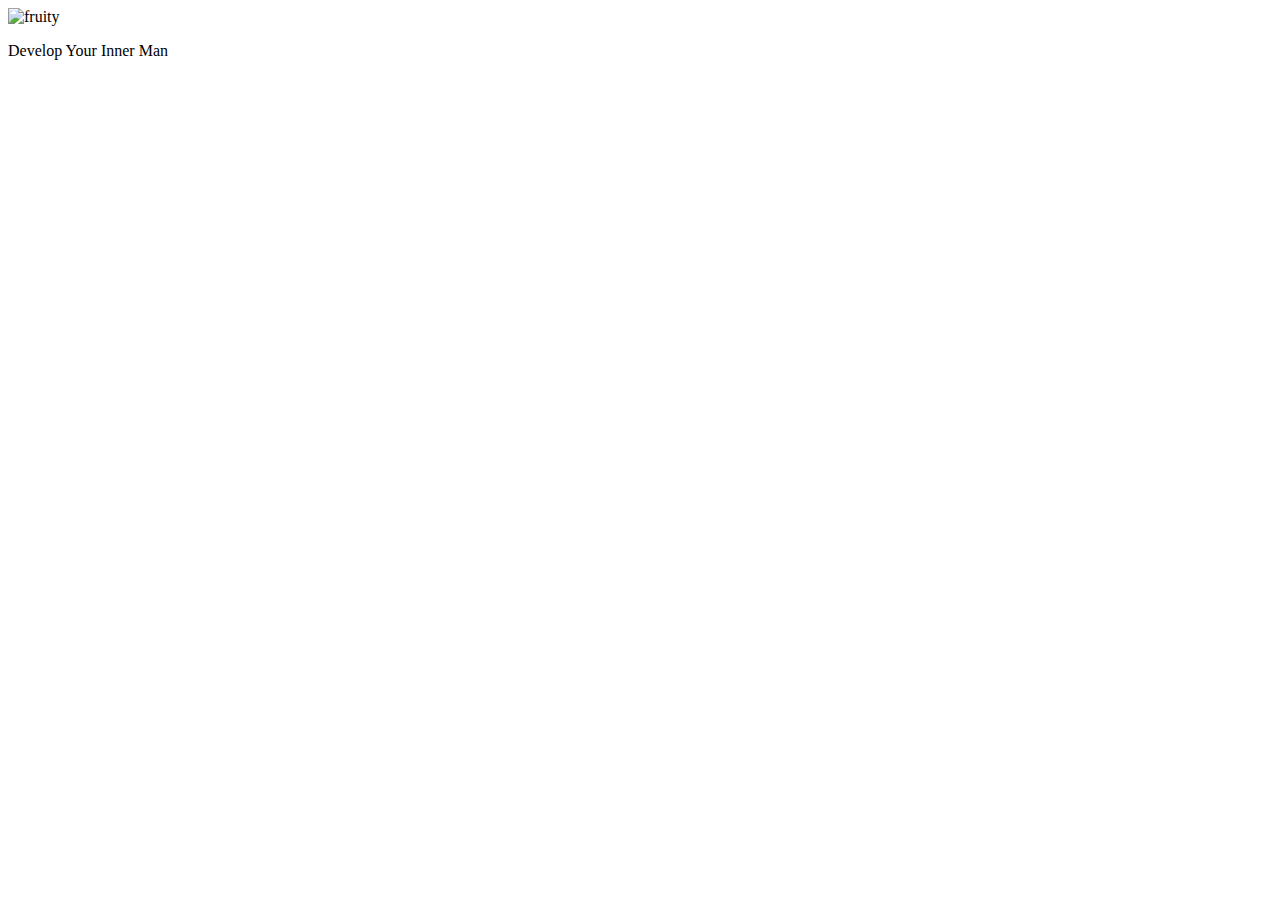
==== index.html @ 4a962a50 "Add files via upload" ====
<!DOCTYPE html>
<html>

<head>
    <meta charset="utf-8" />
    <meta http-equiv="X-UA-Compatible" content="IE=edge">
    <title>Sample Page</title>
    <meta name="viewport" content="width=device-width, initial-scale=1">
    <link rel="stylesheet" type="text/css" media="screen" href="practice.css" />
</head>

<body>
    <section class="landing"></section>
    <div class="landing-inner">
        <img src="fruit.jpeg" alt="fruity">
        <p>Develop Your Inner Man</p>
    </div>

    </body>
    

</html>
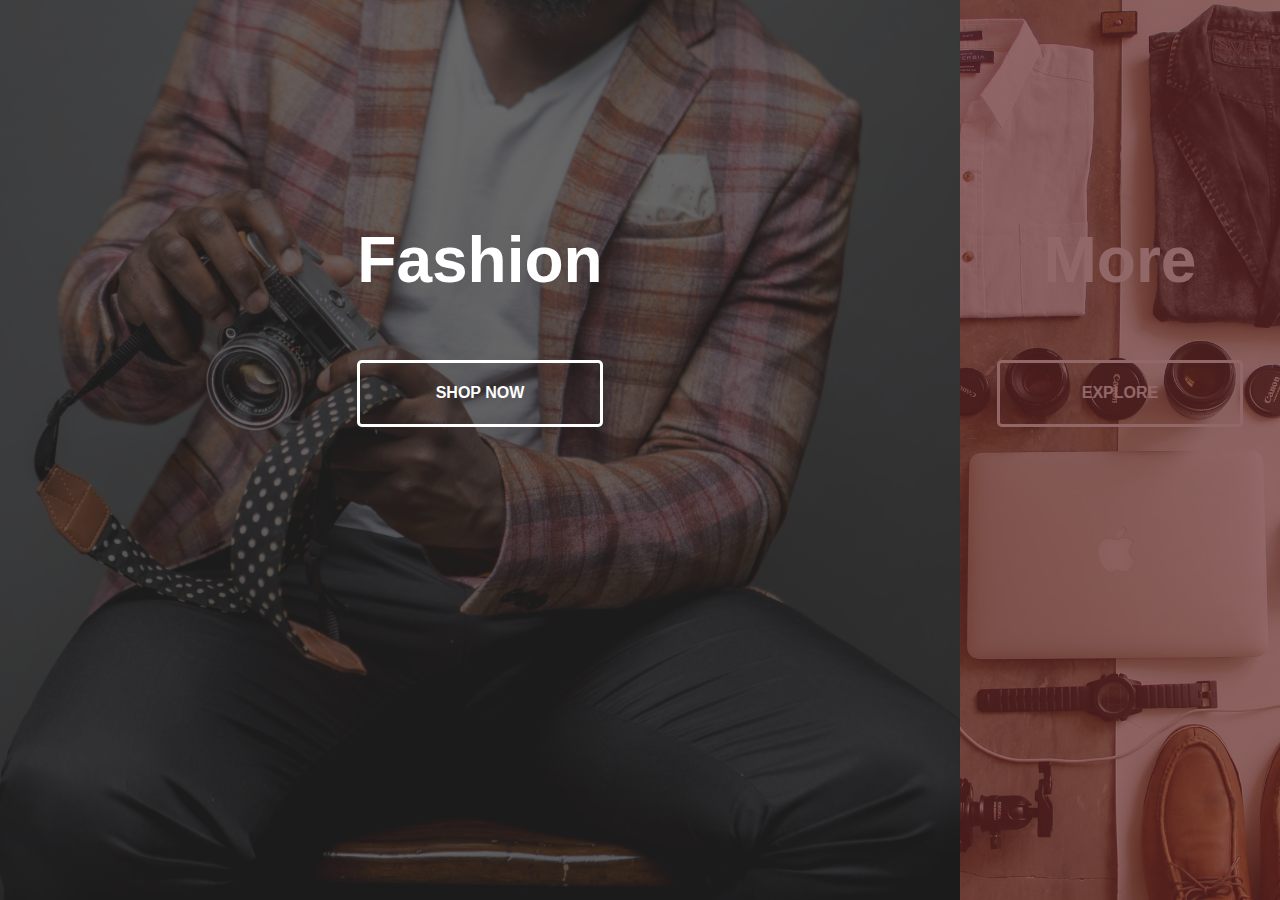
==== commit f92dd78d: "Add files via upload" ====
--- a/index.html
+++ b/index.html
@@ -4,19 +4,25 @@
 <head>
     <meta charset="utf-8" />
     <meta http-equiv="X-UA-Compatible" content="IE=edge">
-    <title>Sample Page</title>
+    <title>Gent's Mall</title>
     <meta name="viewport" content="width=device-width, initial-scale=1">
-    <link rel="stylesheet" type="text/css" media="screen" href="practice.css" />
+    <link rel="stylesheet" type="text/css" media="screen" href="style.css" />
+
 </head>
 
 <body>
-    <section class="landing"></section>
-    <div class="landing-inner">
-        <img src="fruit.jpeg" alt="fruity">
-        <p>Develop Your Inner Man</p>
+    <div class="container">
+        <div class="split left">
+            <h1>Fashion</h1>
+            <a href="fashion.html" class="button">Shop Now</a>
+        </div>
+        <div class="split right">
+            <h1>More</h1>
+            <a href="shopper.html" class="button">Explore</a>
+        </div>
     </div>
 
-    </body>
-    
+    <script src="main.js"></script>
+</body>
 
 </html>--- a/style.css
+++ b/style.css
@@ -0,0 +1,172 @@
+:root {
+    --container-bg-color: #3333;
+    --left-bg-color: rgba(40, 39, 39, 0.7);
+    --right-bg-color: rgba(100, 39, 39, 0.7);
+    --left-button-hover-color: rgba(11, 11, 99, 0.3);
+    --right-button-hover-color: rgba(92, 0, 30, 0.3);
+    --hover-width: 75%;
+    --other-width: 25%;
+    --speed: 1000ms;
+}
+
+html,
+body {
+    padding: 0;
+    margin: 0;
+    font-family: 'Franklin Gothic Medium', 'Arial Narrow', Arial, sans-serif;
+    width: 100%;
+    height: 100%;
+    overflow-x: hidden;
+}
+
+h1 {
+    font-size: 4rem;
+    color: #fff;
+    position: absolute;
+    left: 50%;
+    top: 20%;
+    transform: translateX(-50%);
+    white-space: nowrap;
+}
+
+.button {
+    display: block;
+    position: absolute;
+    left: 50%;
+    top: 40%;
+    height: 2.5rem;
+    padding-top: 1.3rem;
+    width: 15rem;
+    text-align: center;
+    color: #fff;
+    border: #fff solid 0.2rem;
+    border-radius: 0.3rem;
+    font-size: 1rem;
+    font-weight: bold;
+    text-transform: uppercase;
+    text-decoration: none;
+    transform: translateX(-50%);
+}
+
+.split.left .button:hover {
+    background-color: var(--left-button-hover-color);
+    border-color: var(--left-button-hover-color);
+}
+
+.split.right .button:hover {
+    background-color: var(--right-button-hover-color);
+    border-color: var(--right-button-hover-color);
+}
+
+.container {
+    position: relative;
+    width: 100%;
+    height: 100%;
+    background: var(--container-bg-color)
+}
+
+.split {
+    position: absolute;
+    width: 50%;
+    height: 100%;
+    overflow: hidden;
+}
+
+.split.left {
+    left: 0;
+    background: url('two.jpg') center center no-repeat;
+    background-size: cover;
+}
+
+.split.left:before {
+    position: absolute;
+    content: "";
+    width: 100%;
+    height: 100%;
+    background: var(--left-bg-color);
+}
+
+.split.right {
+    right: 0;
+    background: url('12.jpg') center center no-repeat;
+    background-size: cover;
+}
+
+.split.right:before {
+    position: absolute;
+    content: "";
+    width: 100%;
+    height: 100%;
+    background: var(--right-bg-color);
+}
+
+.split.left,
+.split.right,
+.split.left:before,
+.split.right:before {
+    transition: var(--speed) all ease-in-out;
+}
+
+.hover-left .left {
+    width: var(--hover-width);
+}
+
+.hover-left .right {
+    width: var(--other-width);
+}
+
+.hover-left .right:before {
+    z-index: 2;
+}
+
+.hover-right .right {
+    width: var(--hover-width);
+}
+
+.hover-right .left {
+    width: var(--other-width);
+}
+
+.hover-right .left:before {
+    z-index: 2;
+}
+
+@media(max-width: 800px) {
+    h1 {
+        font-size: 2rem;
+    }
+    .button {
+        width: 12rem;
+    }
+}
+
+@media(max-height: 500px) {
+    .button {
+        top: 70%;
+    }
+}
+
+.fashion {
+    margin-top: 30px;
+    padding-left: 50px;
+    font-family: 'Arial Narrow', Arial, sans-serif;
+    align-content: center;
+}
+
+.log-in {
+    margin: 12px auto;
+    background-color: blue;
+    border-radius: 5px;
+    color: #fff;
+}
+
+.log-out {
+background-color: red;
+color: white;
+border-radius: 4px;
+}
+
+.caption {
+    align-content: center;
+    color: #fff;
+}